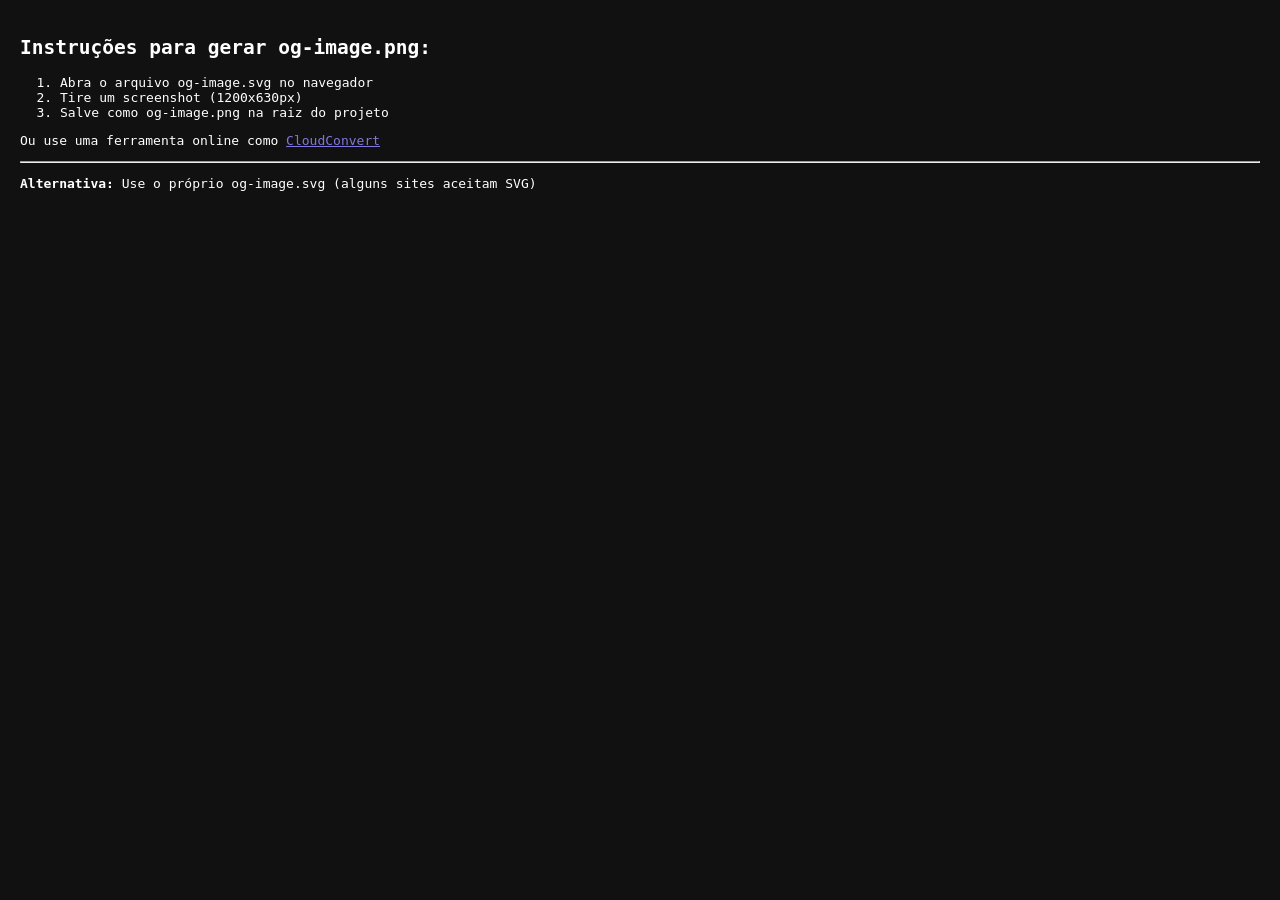
==== generate-og-image.html @ 8e299c74 "feat: adicionar favicon, meta tags Open Graph e melhorar responsividade mobile" ====
<!DOCTYPE html>
<html>
<head>
    <meta charset="UTF-8">
    <title>Gerar OG Image</title>
</head>
<body style="margin: 0; padding: 20px; background: #111; color: #fff; font-family: monospace;">
    <h2>Instruções para gerar og-image.png:</h2>
    <ol>
        <li>Abra o arquivo <code>og-image.svg</code> no navegador</li>
        <li>Tire um screenshot (1200x630px)</li>
        <li>Salve como <code>og-image.png</code> na raiz do projeto</li>
    </ol>
    <p>Ou use uma ferramenta online como <a href="https://cloudconvert.com/svg-to-png" target="_blank" style="color: #7F77DD;">CloudConvert</a></p>
    <hr>
    <p><strong>Alternativa:</strong> Use o próprio og-image.svg (alguns sites aceitam SVG)</p>
</body>
</html>
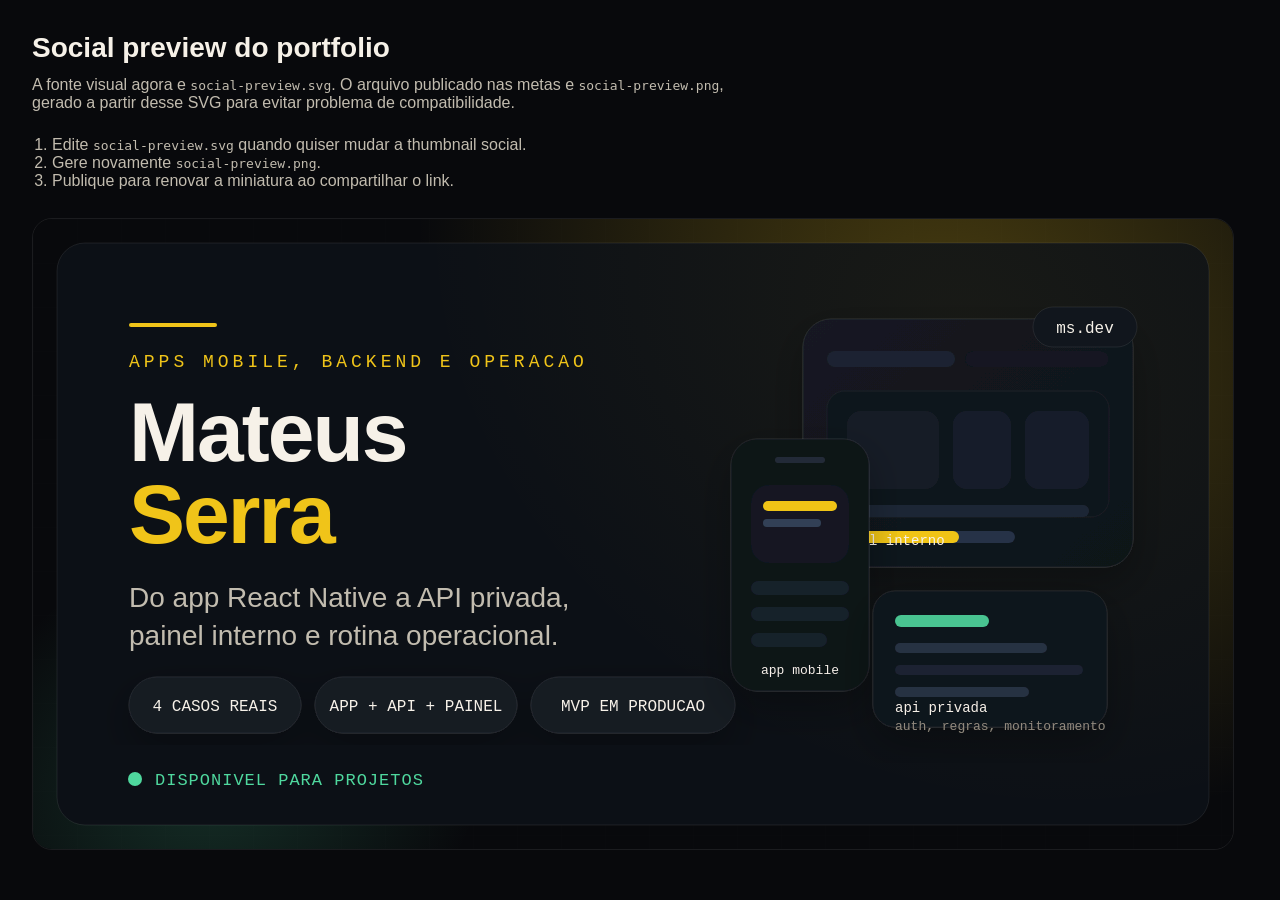
==== commit 9563952e: "Adicionar visualização social SVG para apresentação do projeto" ====
--- a/generate-og-image.html
+++ b/generate-og-image.html
@@ -1,18 +1,22 @@
 <!DOCTYPE html>
-<html>
+<html lang="pt-BR">
 <head>
     <meta charset="UTF-8">
-    <title>Gerar OG Image</title>
+    <title>Gerar Social Preview</title>
 </head>
-<body style="margin: 0; padding: 20px; background: #111; color: #fff; font-family: monospace;">
-    <h2>Instruções para gerar og-image.png:</h2>
-    <ol>
-        <li>Abra o arquivo <code>og-image.svg</code> no navegador</li>
-        <li>Tire um screenshot (1200x630px)</li>
-        <li>Salve como <code>og-image.png</code> na raiz do projeto</li>
+<body style="margin: 0; padding: 32px; background: #08090c; color: #f6f1e8; font-family: 'Segoe UI', Arial, sans-serif;">
+    <h1 style="margin: 0 0 12px; font-size: 28px;">Social preview do portfolio</h1>
+    <p style="margin: 0 0 24px; max-width: 720px; color: #c2bcaf;">
+        A fonte visual agora e <code>social-preview.svg</code>. O arquivo publicado nas metas e
+        <code>social-preview.png</code>, gerado a partir desse SVG para evitar problema de compatibilidade.
+    </p>
+    <ol style="margin: 0 0 28px; padding-left: 20px; color: #c2bcaf;">
+        <li>Edite <code>social-preview.svg</code> quando quiser mudar a thumbnail social.</li>
+        <li>Gere novamente <code>social-preview.png</code>.</li>
+        <li>Publique para renovar a miniatura ao compartilhar o link.</li>
     </ol>
-    <p>Ou use uma ferramenta online como <a href="https://cloudconvert.com/svg-to-png" target="_blank" style="color: #7F77DD;">CloudConvert</a></p>
-    <hr>
-    <p><strong>Alternativa:</strong> Use o próprio og-image.svg (alguns sites aceitam SVG)</p>
+    <div style="border: 1px solid rgba(255,255,255,0.08); border-radius: 20px; overflow: hidden; max-width: 1200px;">
+        <img src="social-preview.svg" alt="Preview social do portfolio" style="display: block; width: 100%; height: auto;">
+    </div>
 </body>
 </html>
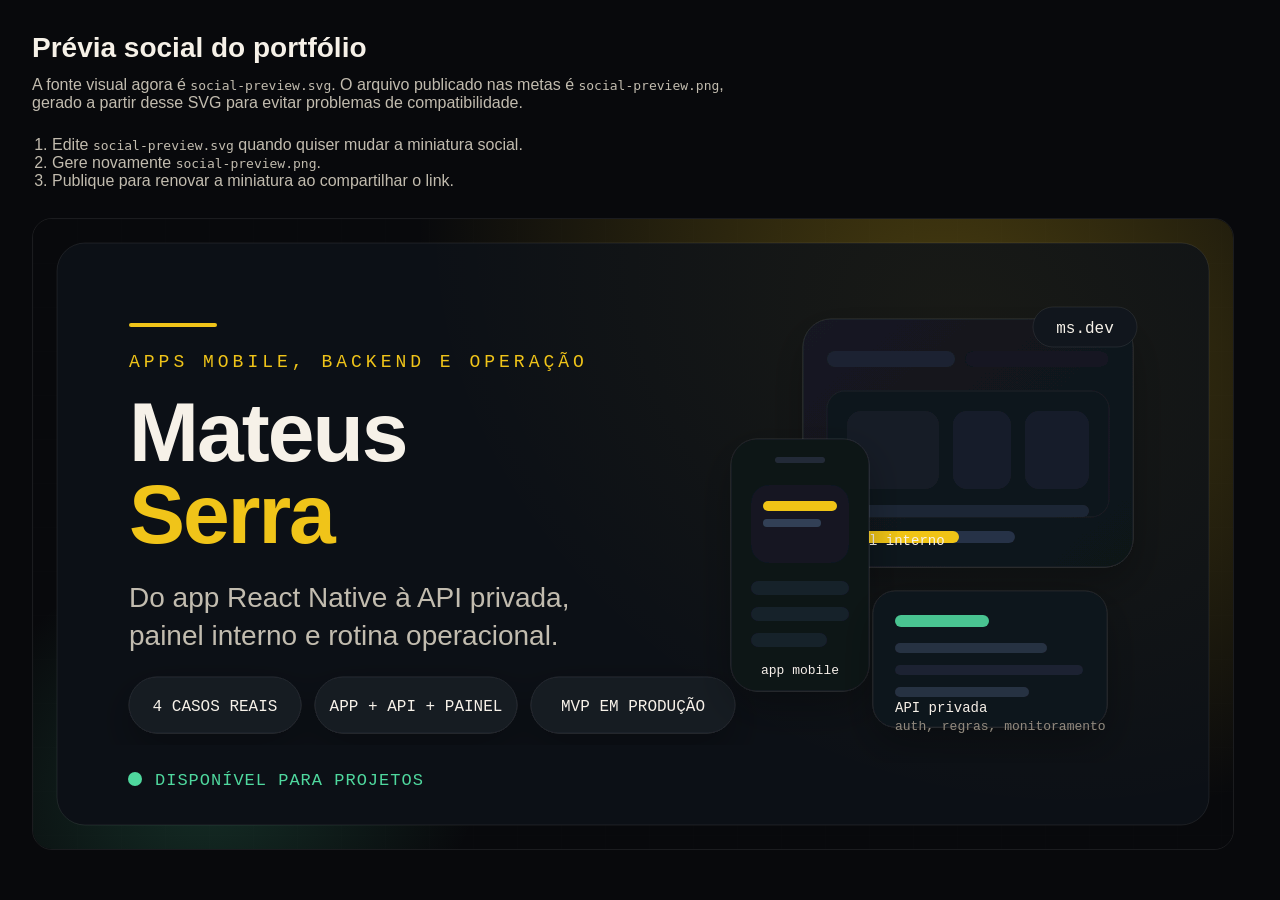
==== commit f004d19f: "refatoração: atualizar conteúdo de texto e melhorar a acessibilidade em arquivos SVG e HTML" ====
--- a/generate-og-image.html
+++ b/generate-og-image.html
@@ -2,21 +2,21 @@
 <html lang="pt-BR">
 <head>
     <meta charset="UTF-8">
-    <title>Gerar Social Preview</title>
+    <title>Gerar Pr&eacute;via Social</title>
 </head>
 <body style="margin: 0; padding: 32px; background: #08090c; color: #f6f1e8; font-family: 'Segoe UI', Arial, sans-serif;">
-    <h1 style="margin: 0 0 12px; font-size: 28px;">Social preview do portfolio</h1>
+    <h1 style="margin: 0 0 12px; font-size: 28px;">Pr&eacute;via social do portf&oacute;lio</h1>
     <p style="margin: 0 0 24px; max-width: 720px; color: #c2bcaf;">
-        A fonte visual agora e <code>social-preview.svg</code>. O arquivo publicado nas metas e
-        <code>social-preview.png</code>, gerado a partir desse SVG para evitar problema de compatibilidade.
+        A fonte visual agora &eacute; <code>social-preview.svg</code>. O arquivo publicado nas metas &eacute;
+        <code>social-preview.png</code>, gerado a partir desse SVG para evitar problemas de compatibilidade.
     </p>
     <ol style="margin: 0 0 28px; padding-left: 20px; color: #c2bcaf;">
-        <li>Edite <code>social-preview.svg</code> quando quiser mudar a thumbnail social.</li>
+        <li>Edite <code>social-preview.svg</code> quando quiser mudar a miniatura social.</li>
         <li>Gere novamente <code>social-preview.png</code>.</li>
         <li>Publique para renovar a miniatura ao compartilhar o link.</li>
     </ol>
     <div style="border: 1px solid rgba(255,255,255,0.08); border-radius: 20px; overflow: hidden; max-width: 1200px;">
-        <img src="social-preview.svg" alt="Preview social do portfolio" style="display: block; width: 100%; height: auto;">
+        <img src="social-preview.svg" alt="Pr&eacute;via social do portf&oacute;lio" style="display: block; width: 100%; height: auto;">
     </div>
 </body>
 </html>
